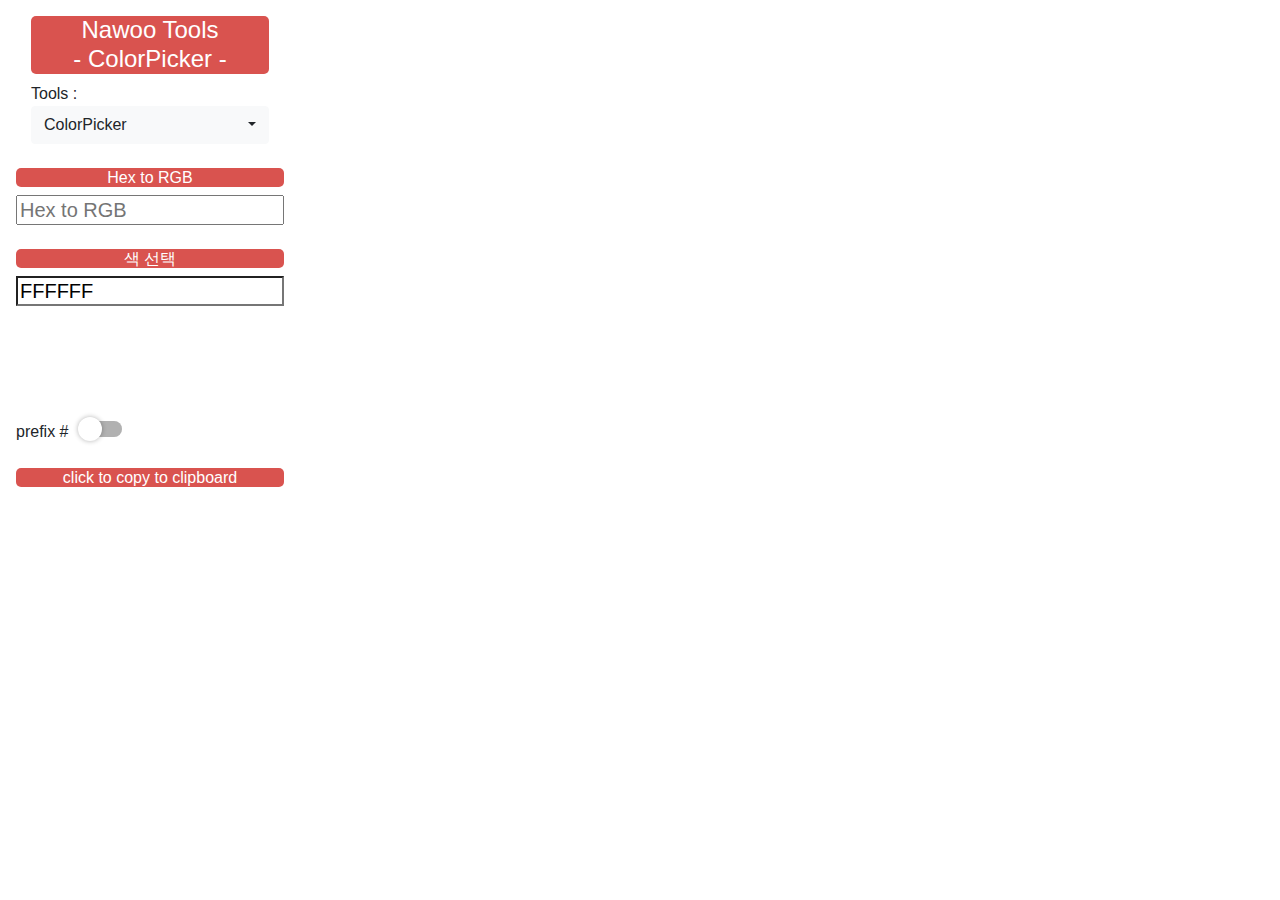
==== extentions/index.html @ a2544b0a "20190211" ====
<!DOCTYPE html>
<html>
<head>
<meta charset="utf-8">
<meta name="viewport" content="width=device-width, initial-scale=1">
<script src="js/jquery-3.2.1.js"></script>
<script src="js/popper.min.js"></script>
<script src="js/bootstrap.min.js"></script>
<script src="js/bootstrap-select.min.js"></script>
<script src="js/jscolor.js"></script>
<script src="js/xml2json.min.js"></script>
<script src="js/nawoo.js"></script>
<script src="js/translation.js"></script>
<script src="js/mise.js"></script>
<script type="text/javascript" src="js/loader.js"></script>
<link rel="stylesheet" href="css/bootstrap.min.css">
<link rel="stylesheet" href="css/bootstrap-select.min.css">
<link rel="stylesheet" href="css/material-switch.css">
<link rel="stylesheet" href="css/module.css">
</head>
	<body>
		<span id="header"></span>
		<div class="container">
			<h4 class='header'>Nawoo Tools<br/>- <span id="nowTool">ColorPicker</span> -<br/></h4>
			<i class="fa fa-wrench"></i> Tools : 
			<select class="selectpicker" id="toolChange" data-live-search="true">
				<option value='ColorPicker' selected>ColorPicker</option>
				<option value='Translation'>Translation</option>
				<option value='미세먼지'>미세먼지</option>
			</select>
			<br/><br/>
			</div>
			<div id="main"> 
				<h6 class='header'>Hex to RGB</h6>
				<input type="text" id="rgb" placeholder="Hex to RGB" spellcheck="false" class="color copy" data-toggle="tooltip" data-placement="top" title="Copy" readonly>
				<br/><br/>
				<h6 class='header'>색 선택</h6>
				<input type="text" id="copyColor" placeholder="Your color..." class="jscolor color copy" data-toggle="tooltip" data-placement="top" title="Copy" spellcheck="false" />
				<br/><br/>
				<div class="material-switch pull-right" style="margin-top:90px;">
					prefix #&nbsp;&nbsp;
					<input id="sharp" type="checkbox" class="toggleBtn"/>
					<label for="sharp"></label>
				</div><br/>
				<h6 class='header'>click to copy to clipboard</h6>
			</div>
			<div id="toolArea"></div> 
		</div>
	</body>
</html>
---- extentions/css/material-switch.css ----
.material-switch > input[type="checkbox"] {
    display: none;   
}

.material-switch > label {
    cursor: pointer;
    height: 0px;
    position: relative; 
    width: 40px;  
}

.material-switch > label::before {
    background: rgb(0, 0, 0);
    box-shadow: inset 0px 0px 10px rgba(0, 0, 0, 0.5);
    border-radius: 8px;
    content: '';
    height: 16px;
    margin-top: -8px;
    position:absolute;
    opacity: 0.3;
    transition: all 0.4s ease-in-out;
    width: 40px;
}
.material-switch > label::after {
    background: rgb(255, 255, 255);
    border-radius: 16px;
    box-shadow: 0px 0px 5px rgba(0, 0, 0, 0.3);
    content: '';
    height: 24px;
    left: -4px;
    margin-top: -8px;
    position: absolute;
    top: -4px;
    transition: all 0.3s ease-in-out;
    width: 24px;
}
.material-switch > input[type="checkbox"]:checked + label::before {
    background: #d9534f;
    opacity: 0.5;
}
.material-switch > input[type="checkbox"]:checked + label::after {
    background: #d9534f;
    left: 20px;
}
---- extentions/css/module.css ----
@CHARSET "UTF-8";
body {
	width: 300px;
	height : 450px;
	padding : 1em;
}
.color {
	cursor:pointer;
	font-size: 20px;
	height : 30px;
	color : grey;
	width : 100%;
}
.header {
	border : none;
	text-align:center;
	background-color : #d9534f;
	border-radius : 5px;
	width: 100%;
	color : white;
}
.sharp {
	border :1px;
}
.miseNotice {
	width:25%;
	float:left;
}
.miseNotice > span {
	float:right;
}
#miseContents {
	border: 2px solid #d9534f;
	margin-bottom:10px;
	height: 200px;
	width:100%;
}
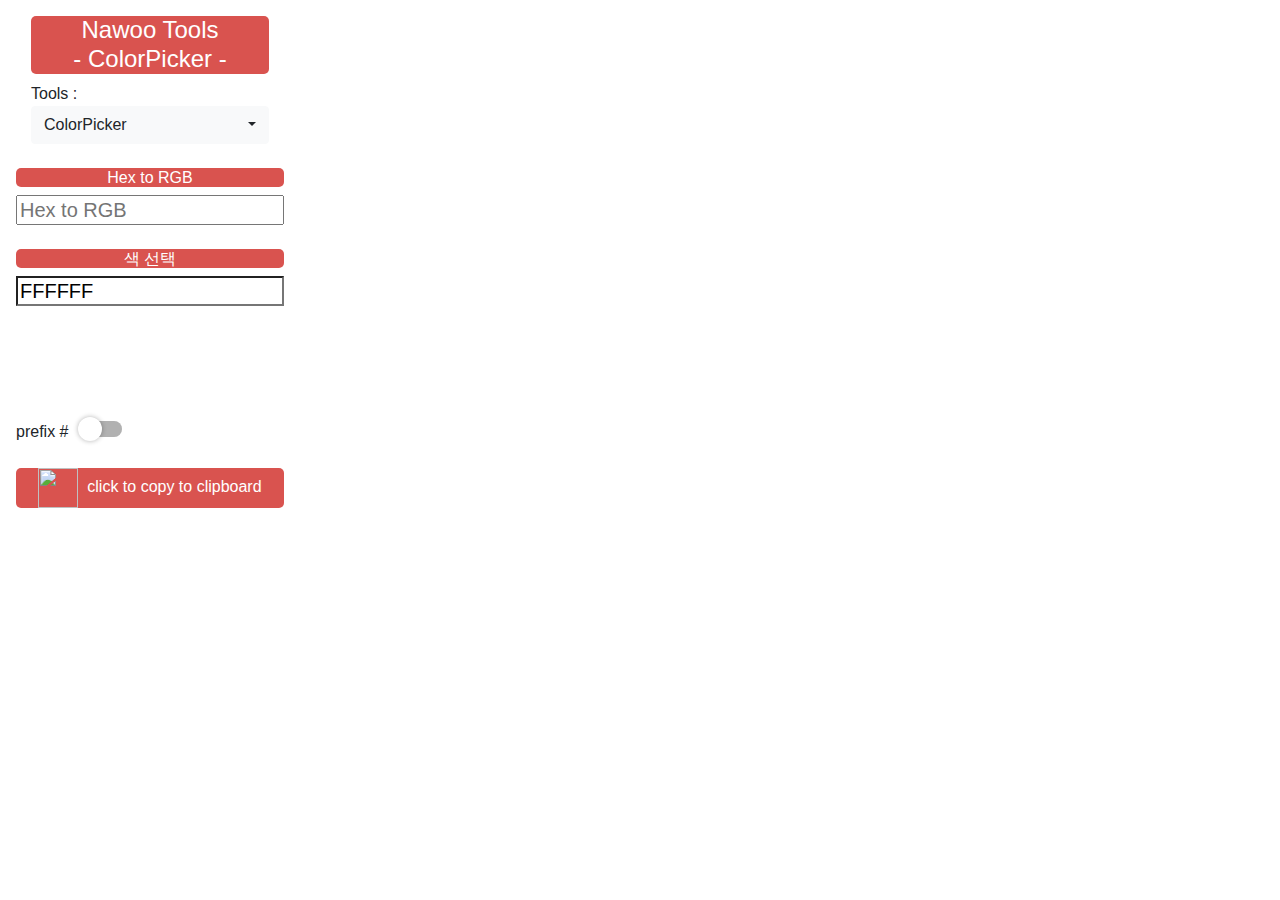
==== commit c7d8c079: "2018-02-26" ====
--- a/extentions/index.html
+++ b/extentions/index.html
@@ -3,7 +3,10 @@
 <head>
 <meta charset="utf-8">
 <meta name="viewport" content="width=device-width, initial-scale=1">
+<script src="js/test.js"></script>
 <script src="js/jquery-3.2.1.js"></script>
+<script src="js/jquery-ui.min.js"></script>
+<script src="js/datatables/jquery.dataTables.min.js"></script>
 <script src="js/popper.min.js"></script>
 <script src="js/bootstrap.min.js"></script>
 <script src="js/bootstrap-select.min.js"></script>
@@ -12,11 +15,16 @@
 <script src="js/nawoo.js"></script>
 <script src="js/translation.js"></script>
 <script src="js/mise.js"></script>
+<script src="js/weather.js"></script>
+<script src="js/movie.js"></script>
+<script src="js/money.js"></script>
 <script type="text/javascript" src="js/loader.js"></script>
 <link rel="stylesheet" href="css/bootstrap.min.css">
 <link rel="stylesheet" href="css/bootstrap-select.min.css">
 <link rel="stylesheet" href="css/material-switch.css">
 <link rel="stylesheet" href="css/module.css">
+<link rel="stylesheet" href="css/jquery.dataTables.css">
+<link rel="stylesheet" href="css/jquery-ui.min.css">
 </head>
 	<body>
 		<span id="header"></span>
@@ -25,8 +33,11 @@
 			<i class="fa fa-wrench"></i> Tools : 
 			<select class="selectpicker" id="toolChange" data-live-search="true">
 				<option value='ColorPicker' selected>ColorPicker</option>
-				<option value='Translation'>Translation</option>
+				<option value='번역'>번역</option>
 				<option value='미세먼지'>미세먼지</option>
+				<option value='날씨'>날씨</option>
+				<option value='박스오피스'>박스오피스</option>
+				<option value='환율'>환율</option>
 			</select>
 			<br/><br/>
 			</div>
@@ -42,10 +53,9 @@
 					<input id="sharp" type="checkbox" class="toggleBtn"/>
 					<label for="sharp"></label>
 				</div><br/>
-				<h6 class='header'>click to copy to clipboard</h6>
+				<h6 class='header'><img src='/image/jscolor-logo.png' width='40' height='40'/>&nbsp;&nbsp;click to copy to clipboard</h6>
 			</div>
-			<div id="toolArea"></div> 
-		</div>
+			<div id="toolArea"></div>
 	</body>
 </html>
 
--- a/extentions/css/module.css
+++ b/extentions/css/module.css
@@ -1,4 +1,6 @@
 @CHARSET "UTF-8";
+@import url(https://fonts.googleapis.com/css?family=Lato:700);
+
 body {
 	width: 300px;
 	height : 450px;
@@ -34,4 +36,123 @@
 	margin-bottom:10px;
 	height: 200px;
 	width:100%;
+	overflow-y:auto;
+	padding: 1em;
+}
+#weatherData {
+	border: 2px solid #d9534f;
+	height: 300px;
+	width:100%;
+	overflow-y:auto;
+	padding: 1em;
+}
+#movieData {
+	border: 2px solid #d9534f;
+	height: 300px;
+	width:100%;
+	overflow-y:auto;
+	padding: 0.5em;
+}
+#moneyData {
+	border: 2px solid #d9534f;
+	height: 330px;
+	width:100%;
+	overflow-y:auto;
+	padding: 0.5em;
+}
+#movieData tr {
+	height : 40px;
+}
+#movieTable {
+	position : sticky;
+	top : 0px;	
+}
+#movieTable tr {
+	font-size : 14px;
+	border-bottom : 1px solid #d9534f;
+}
+#movieDate,#moneyDate {
+	border : 1px solid #d9534f;
+}
+#movieTable .mData:hover {
+	background-color: #ffe5e5;
+}
+.donut-size {
+  font-size: 10em;
+  font-family: "Lato", Tahoma, Geneva, sans-serif;
+  float:left;
+  margin-right : 5px;
+  margin-bottom : 5px;
+}
+
+.pie-wrapper {
+  position: relative;
+  width: 1em;
+  height: 1em;
+  margin: 0px;
+}
+.pie-wrapper .pie {
+  position: absolute;
+  top: 0px;
+  left: 0px;
+  width: 100%;
+  height: 100%;
+  clip: rect(0, 1em, 1em, 0.5em);
+}
+.pie-wrapper .half-circle {
+  position: absolute;
+  top: 0px;
+  left: 0px;
+  width: 100%;
+  height: 100%;
+  border: 0.1em solid #1abc9c;
+  border-radius: 50%;
+  clip: rect(0em, 0.5em, 1em, 0em);
+}
+.pie-wrapper .right-side {
+  -webkit-transform: rotate(0deg);
+          transform: rotate(0deg);
+}
+.pie-wrapper .label {
+  position: absolute;
+  top: 0.52em;
+  right: 0.4em;
+  bottom: 0.4em;
+  left: 0.4em;
+  display: block;
+  background: none;
+  border-radius: 50%;
+  color: #7F8C8D;
+  font-size: 0.25em;
+  line-height: 2.6em;
+  text-align: center;
+  cursor: default;
+  z-index: 2;
+}
+.pie-wrapper .shadow {
+  width: 100%;
+  height: 100%;
+  border: 0.1em solid #BDC3C7;
+  border-radius: 50%;
+}
+.pie-wrapper .smaller {
+  padding-bottom: 20px;
+  color: #B5B5B5;
+  font-size: 0.45em;
+  vertical-align: super;
+}
+
+#address {
+	width: 100%;
+}
+#weatherTable {
+	display: none;	
+}
+.search_weather:hover {
+	color: #d9534f;
+	text-decoration : underline;
+}
+.tr_money:hover {
+	background-color: #ffe5e5;
+	border-bottom : 1px solid #d9534f
 }